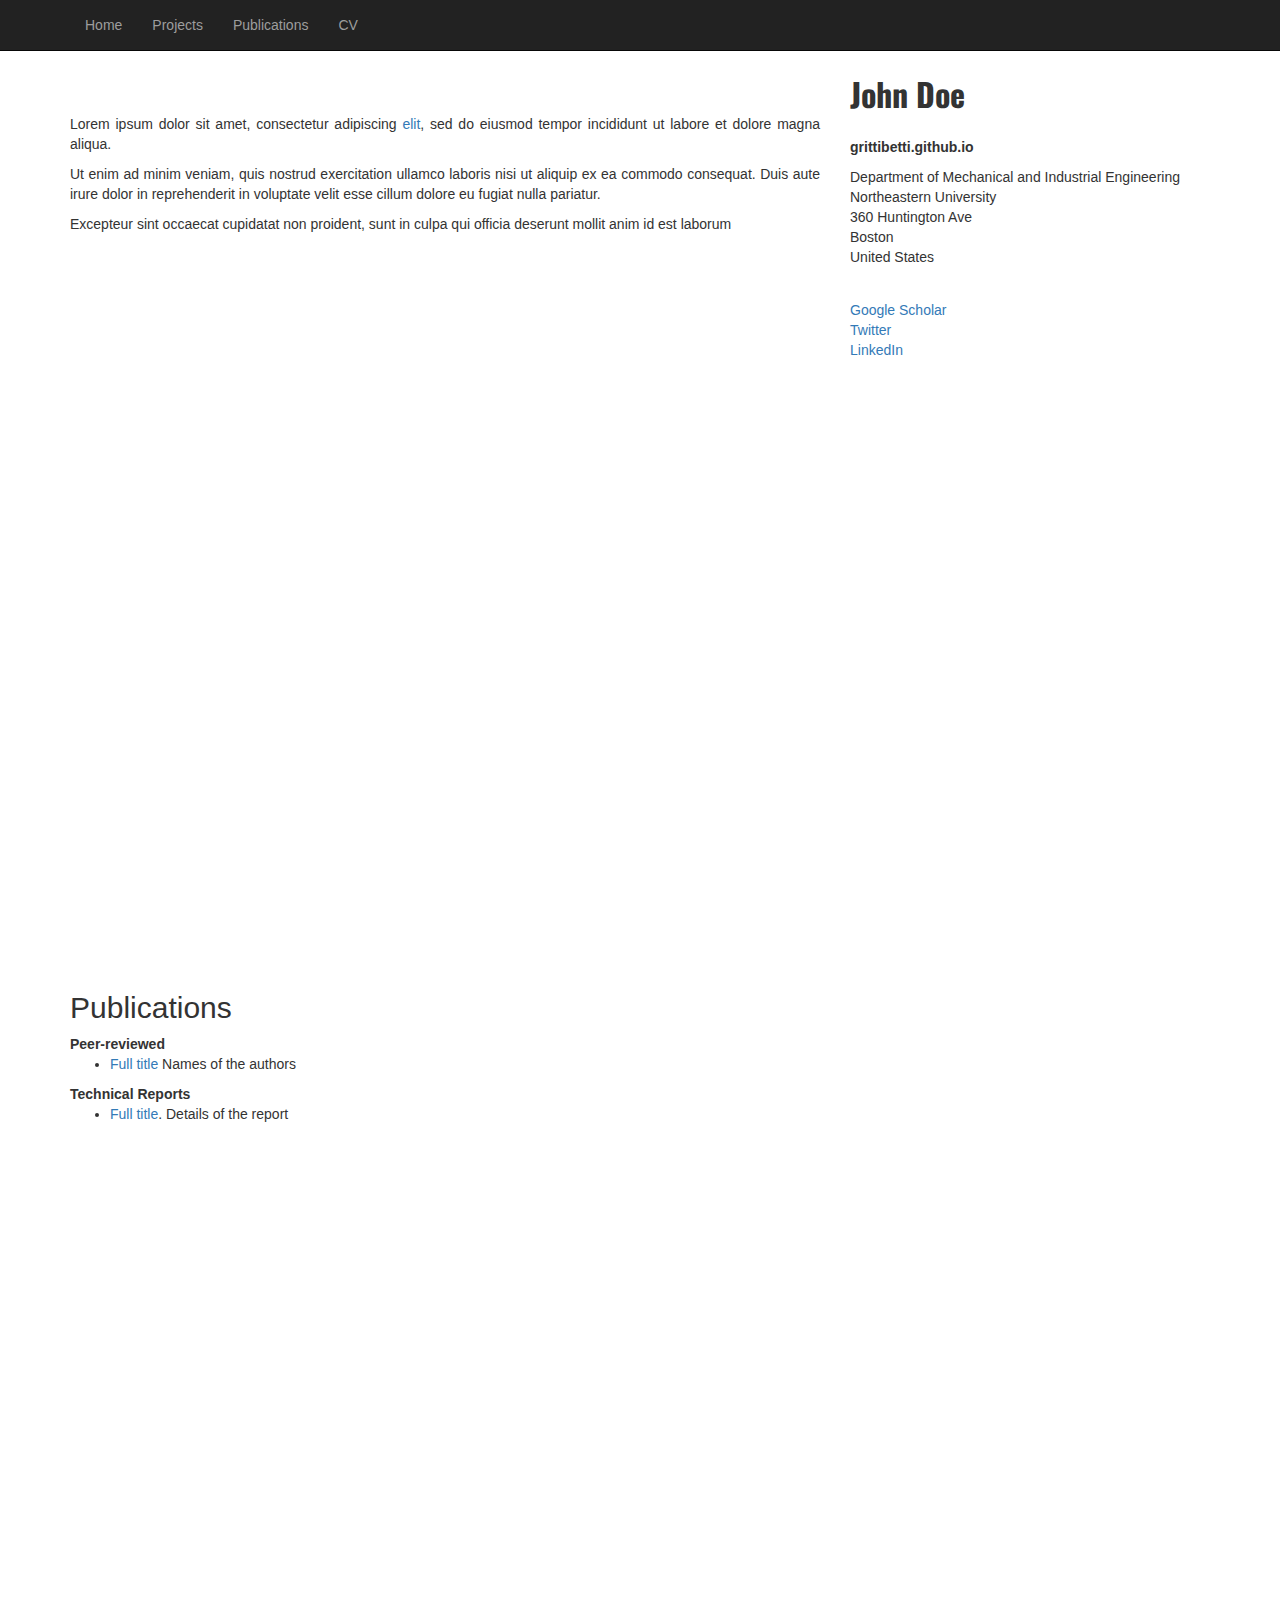
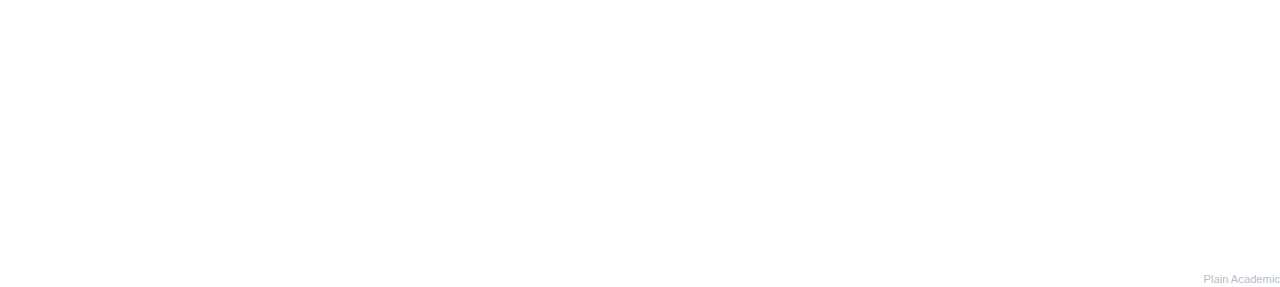
==== index.html @ b152b370 "Change sidebar bio" ====
<!DOCTYPE html>
<!--
    Plain-Academic by Vasilios Mavroudis
    Released under the Simplified BSD License/FreeBSD (2-clause) License.
    https://github.com/mavroudisv/plain-academic
-->

<html lang="en">
<head>
  <title>Yinsong Wang</title>
  <meta charset="utf-8">
  <meta name="viewport" content="width=device-width, initial-scale=1">
  <link rel="stylesheet" href="https://maxcdn.bootstrapcdn.com/bootstrap/3.3.6/css/bootstrap.min.css">
  <script src="https://ajax.googleapis.com/ajax/libs/jquery/1.12.0/jquery.min.js"></script>
  <script src="https://maxcdn.bootstrapcdn.com/bootstrap/3.3.6/js/bootstrap.min.js"></script>
  <link href='https://fonts.googleapis.com/css?family=Oswald:700' rel='stylesheet' type='text/css'>
</head>
<body>


<!-- Navigation -->
	<nav class="navbar navbar-inverse navbar-static-top" role="navigation">
	  <div class="container">
		<div class="navbar-header">
		  <button type="button" class="navbar-toggle collapsed" data-toggle="collapse" data-target="#bs-example-navbar-collapse-1">
						<span class="sr-only">Toggle navigation</span>
						<span class="icon-bar"></span>
						<span class="icon-bar"></span>
						<span class="icon-bar"></span>
					</button>
		</div>

		<!-- Collect the nav links, forms, and other content for toggling -->
		<div class="collapse navbar-collapse" id="bs-example-navbar-collapse-1">
		  <ul class="nav navbar-nav">
				  <li><a href="index.html">Home</a></li>
				  <li><a href="#">Projects</a></li>
				  <li><a href="#publications">Publications</a></li> 
				  <li><a href="#">CV</a></li> 
		  </ul>
		</div>
	  </div>
	</nav>
  
  <!-- Page Content -->
    <div class="container">

        <div class="row">

            <!-- Entries Column -->
            <div class="col-md-8" style="height: 100vh;">
                
                <!-- Main Image -->
                <img class="img-responsive" src="photo.gif" alt=""><br>
                
                <div style="margin-top:3%; text-align:justify;">                
					<p>Lorem ipsum dolor sit amet, consectetur adipiscing <a href="#">elit</a>, sed do eiusmod tempor incididunt ut labore et dolore magna aliqua.</p>
					
					<p>Ut enim ad minim veniam, quis nostrud exercitation ullamco laboris nisi ut aliquip ex ea commodo consequat. Duis aute irure dolor in reprehenderit in voluptate velit esse cillum dolore eu fugiat nulla pariatur.</p>
					
					<p>Excepteur sint occaecat cupidatat non proident, sunt in culpa qui officia deserunt mollit anim id est laborum</p>
                </div>
            </div> 

            <!-- Contact Info on the Sidebar -->
            <div class="col-md-4">
                <div style="font-family: 'Oswald', sans-serif; font-size: 32px;"><b>John Doe</b></div><br>
                <p><b>grittibetti.github.io</b><br>
                <p>Department of Mechanical and Industrial Engineering<br>
                Northeastern University<br>
                360 Huntington Ave<br>
                Boston <br>
                United States<br>
                </p>
            </div>
            
            
            <!-- Links on the Sidebar -->
            <div class="col-md-4" style="margin-top:2%">
              <dd><a href="#">Google Scholar</a></dd> 
              <dd><a href="#">Twitter</a></dd>
              <dd><a href="#">LinkedIn</a></dd>
            </div>
            
            
            <!-- Publications -->
            <div class="col-md-8" style="height: 100vh;">    
                <h2 id="publications">Publications</h2>
                
                <strong>Peer-reviewed</strong><br/>
                <ul>
                <li class="paper" words="add, your, keywords, here"><a href="#">Full title</a> Names of the authors</li>
                </ul>
            
                <strong>Technical Reports</strong><br/>
                <ul>
                <li class="paper" words="add, your, keywords, here"><a href="#">Full title</a>. Details of the report</li>
                </ul>
            </div>

            
        </div>


    </div>
    <!-- /.container -->
    
    <!-- Other people may like it too! -->
    <a style="color:#b5bec9;font-size:0.8em; float:right;" href="https://github.com/mavroudisv/plain-academic">Plain Academic</a> 
    
</body>

</html>
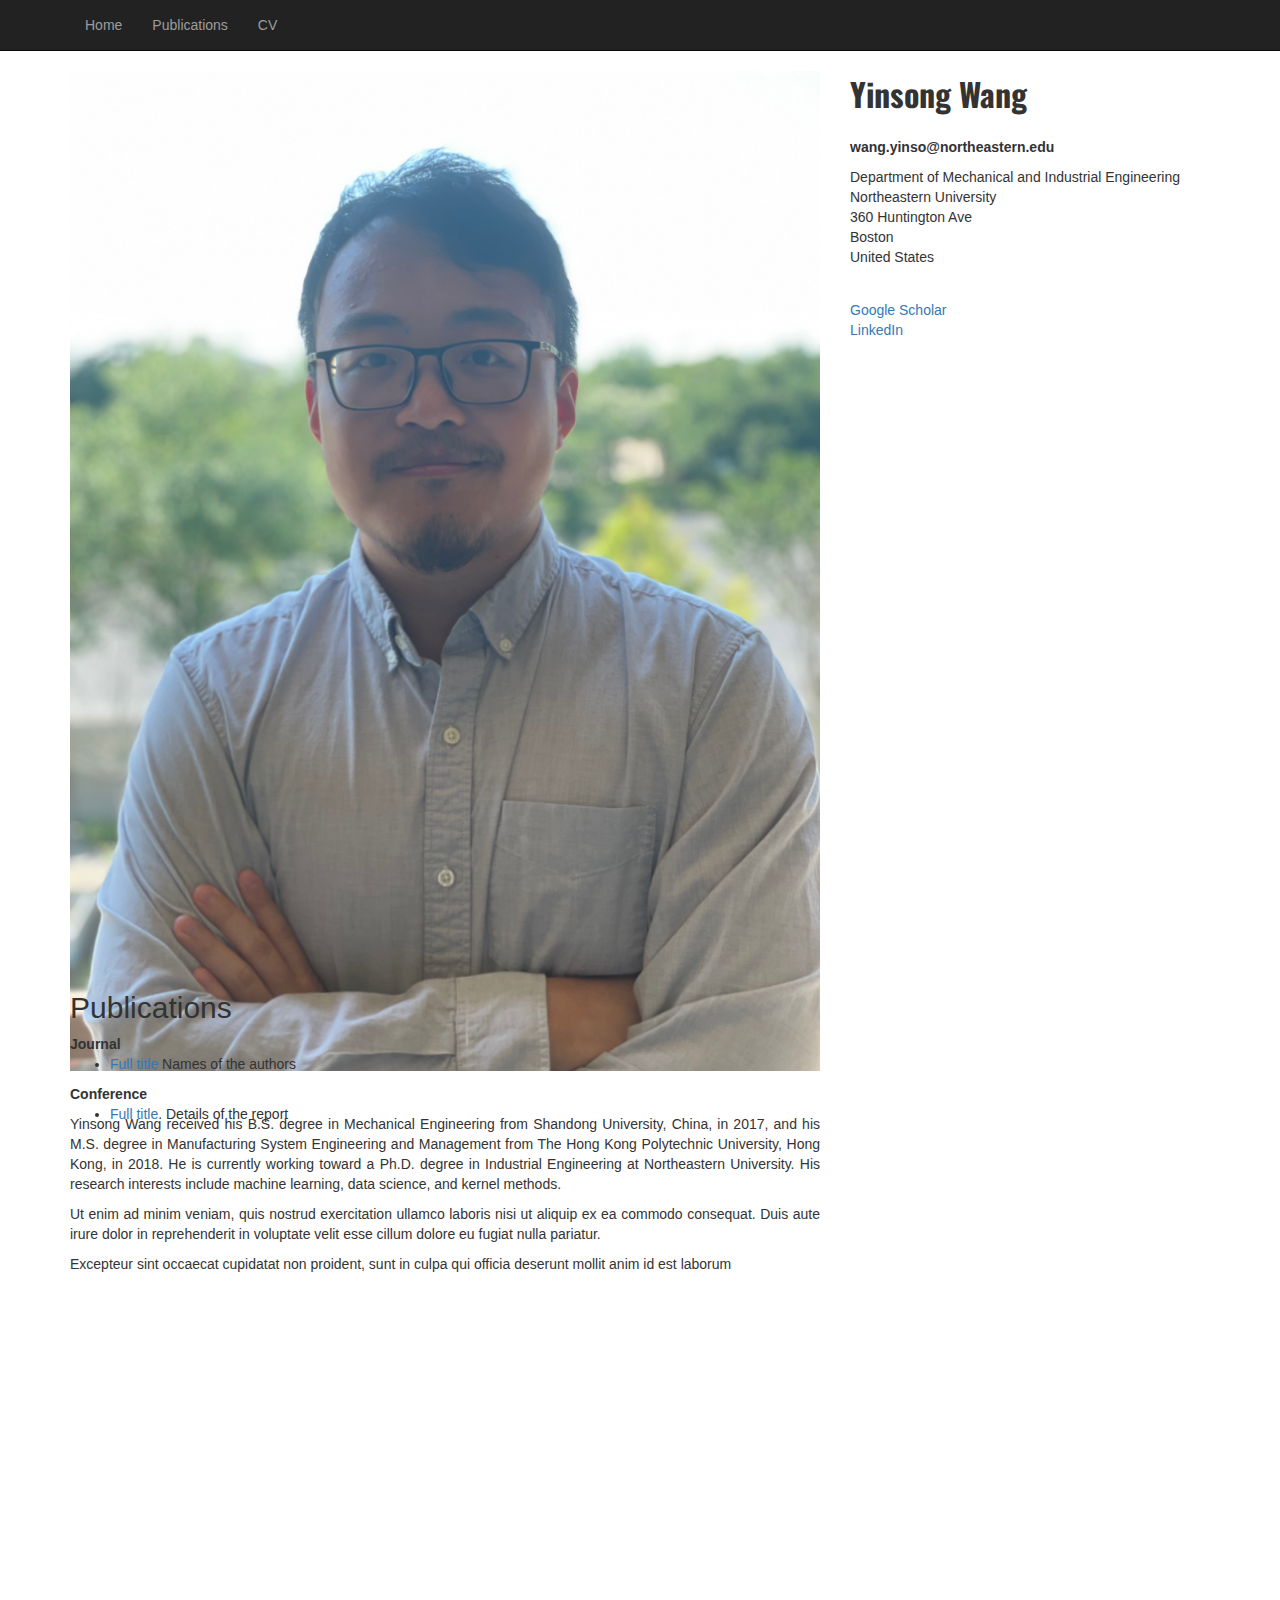
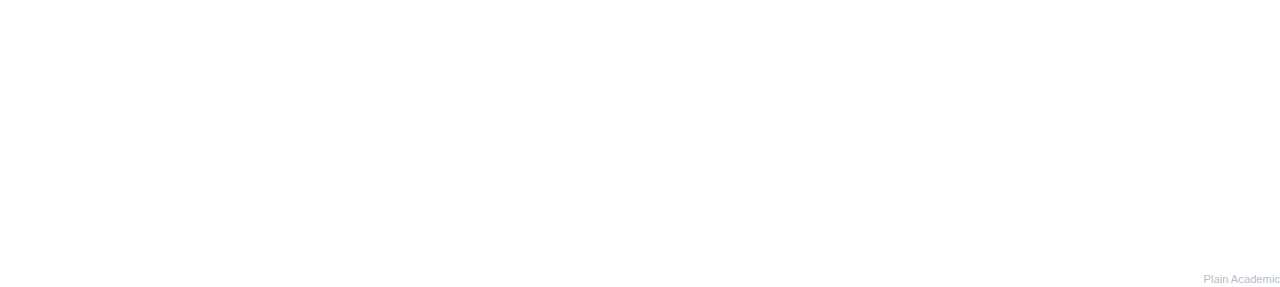
==== commit 1bd6b276: "Update cv and bio and photo" ====
--- a/index.html
+++ b/index.html
@@ -34,9 +34,8 @@
 		<div class="collapse navbar-collapse" id="bs-example-navbar-collapse-1">
 		  <ul class="nav navbar-nav">
 				  <li><a href="index.html">Home</a></li>
-				  <li><a href="#">Projects</a></li>
 				  <li><a href="#publications">Publications</a></li> 
-				  <li><a href="#">CV</a></li> 
+				  <li><a href="cv.pdf">CV</a></li> 
 		  </ul>
 		</div>
 	  </div>
@@ -51,10 +50,11 @@
             <div class="col-md-8" style="height: 100vh;">
                 
                 <!-- Main Image -->
-                <img class="img-responsive" src="photo.gif" alt=""><br>
+                <img class="img-responsive" src="Yinsong.jpg" alt=""><br>
                 
                 <div style="margin-top:3%; text-align:justify;">                
-					<p>Lorem ipsum dolor sit amet, consectetur adipiscing <a href="#">elit</a>, sed do eiusmod tempor incididunt ut labore et dolore magna aliqua.</p>
+					<p>Yinsong Wang received his B.S. degree in Mechanical Engineering from Shandong University, China, in 2017, and his M.S. degree in Manufacturing System Engineering and Management from The Hong Kong Polytechnic University, Hong Kong, in 2018. 
+            He is currently working toward a Ph.D. degree in Industrial Engineering at Northeastern University. His research interests include machine learning, data science, and kernel methods.</p>
 					
 					<p>Ut enim ad minim veniam, quis nostrud exercitation ullamco laboris nisi ut aliquip ex ea commodo consequat. Duis aute irure dolor in reprehenderit in voluptate velit esse cillum dolore eu fugiat nulla pariatur.</p>
 					
@@ -64,8 +64,8 @@
 
             <!-- Contact Info on the Sidebar -->
             <div class="col-md-4">
-                <div style="font-family: 'Oswald', sans-serif; font-size: 32px;"><b>John Doe</b></div><br>
-                <p><b>grittibetti.github.io</b><br>
+                <div style="font-family: 'Oswald', sans-serif; font-size: 32px;"><b>Yinsong Wang</b></div><br>
+                <p><b>wang.yinso@northeastern.edu</b><br>
                 <p>Department of Mechanical and Industrial Engineering<br>
                 Northeastern University<br>
                 360 Huntington Ave<br>
@@ -77,9 +77,8 @@
             
             <!-- Links on the Sidebar -->
             <div class="col-md-4" style="margin-top:2%">
-              <dd><a href="#">Google Scholar</a></dd> 
-              <dd><a href="#">Twitter</a></dd>
-              <dd><a href="#">LinkedIn</a></dd>
+              <dd><a href="https://scholar.google.com/citations?user=j87QtCAAAAAJ&hl=en">Google Scholar</a></dd> 
+              <dd><a href="https://www.linkedin.com/in/yinsong-wang-126838b9?challengeId=AQFhGlMibCMSUwAAAYmYwOeciYEh30wthq7RW2WFlBcPnTkUyChfyclcVHqLfw42Bnbmr3MOeLHCviAKdRGgfUoKKcU5l3u_KQ&submissionId=5251725f-15cf-7517-809e-bab94ed22331&challengeSource=AgE1CQhQqJ7bPQAAAYmYwRBGeojLLRoFOs440HiaRTTDukZ-rfssZ4AnPR3dqbI&challegeType=AgHVhe8D-IvM-wAAAYmYwRBK5OJkjhysSpPONL16UIuPNwqmWxN0PSE&memberId=AgGLeQ7Fa7zxrwAAAYmYwRBNukQ4rUZOO3V-rkRxVft_FPE&recognizeDevice=AgFmxNjWJJZHswAAAYmYwRBRpfc9Wri9FCFMC05EGrhT1MXnEdZz">LinkedIn</a></dd>
             </div>
             
             
@@ -87,12 +86,12 @@
             <div class="col-md-8" style="height: 100vh;">    
                 <h2 id="publications">Publications</h2>
                 
-                <strong>Peer-reviewed</strong><br/>
+                <strong>Journal</strong><br/>
                 <ul>
                 <li class="paper" words="add, your, keywords, here"><a href="#">Full title</a> Names of the authors</li>
                 </ul>
             
-                <strong>Technical Reports</strong><br/>
+                <strong>Conference</strong><br/>
                 <ul>
                 <li class="paper" words="add, your, keywords, here"><a href="#">Full title</a>. Details of the report</li>
                 </ul>
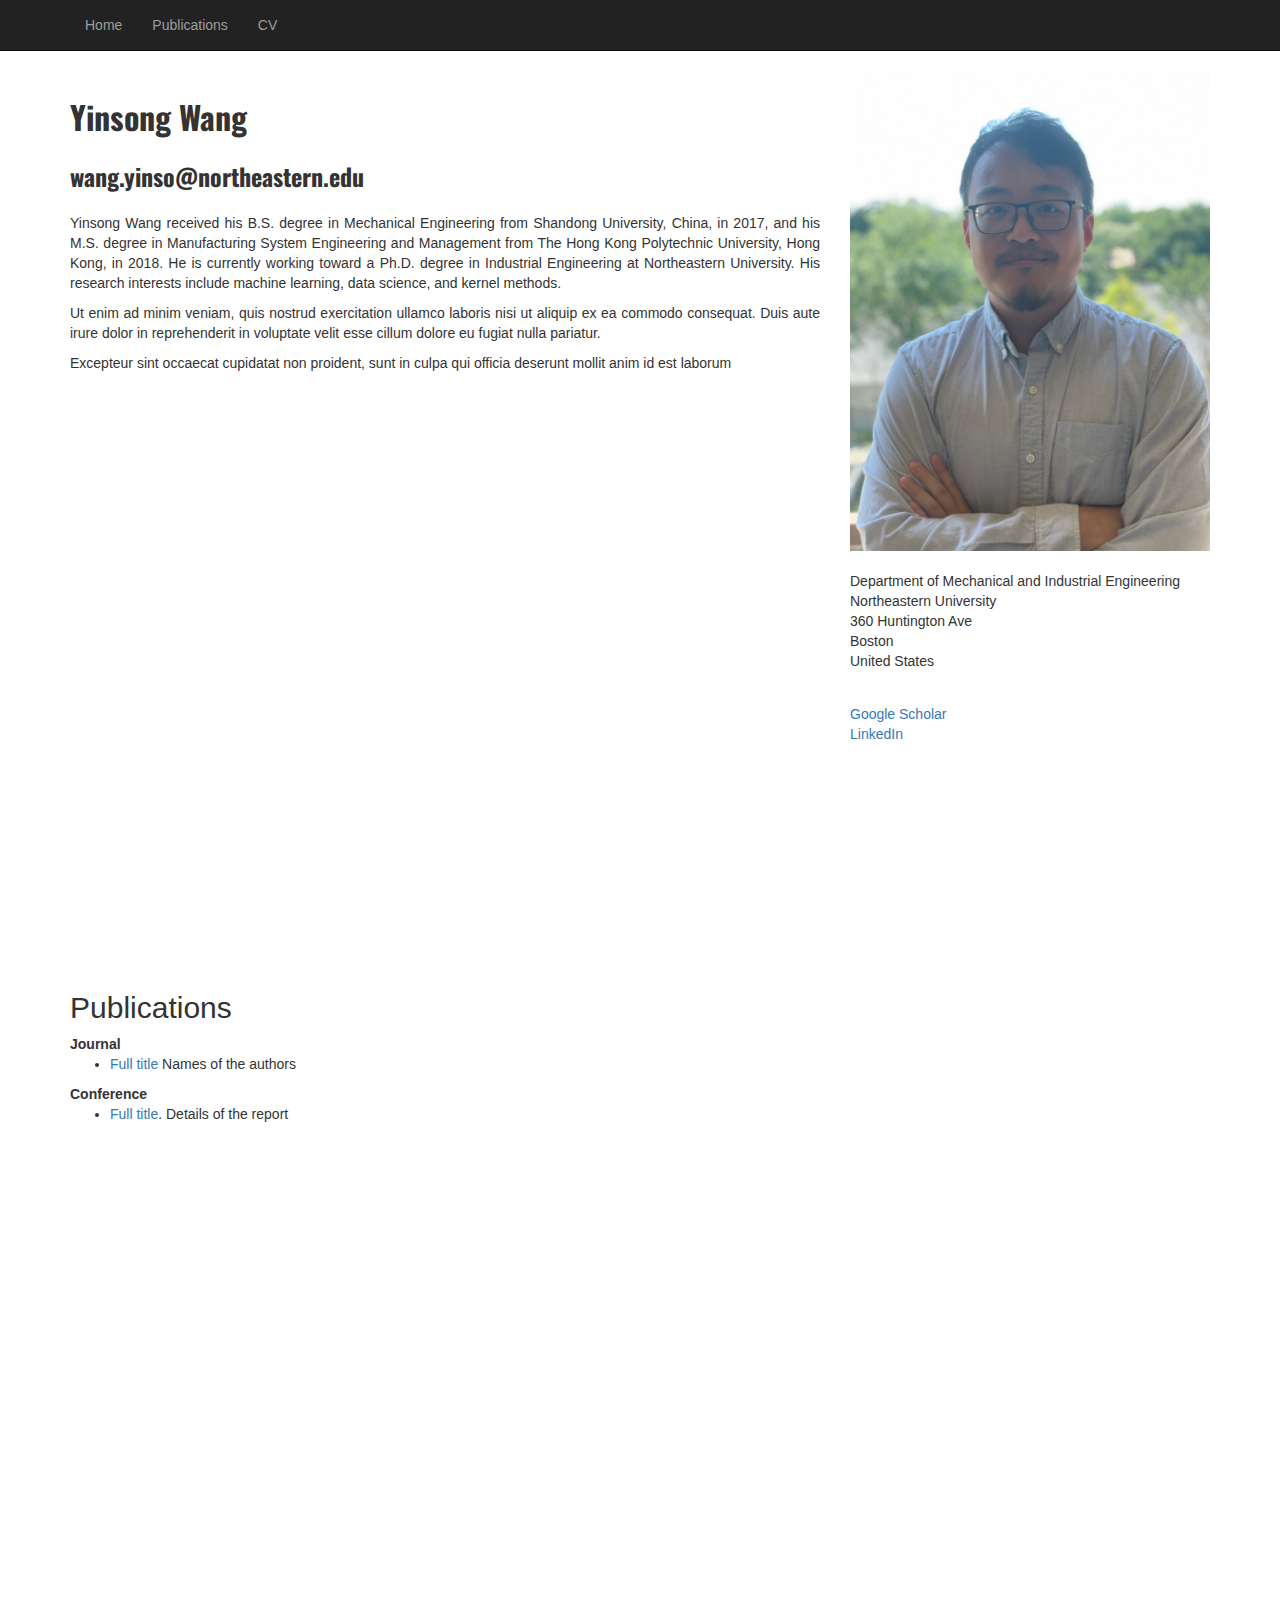
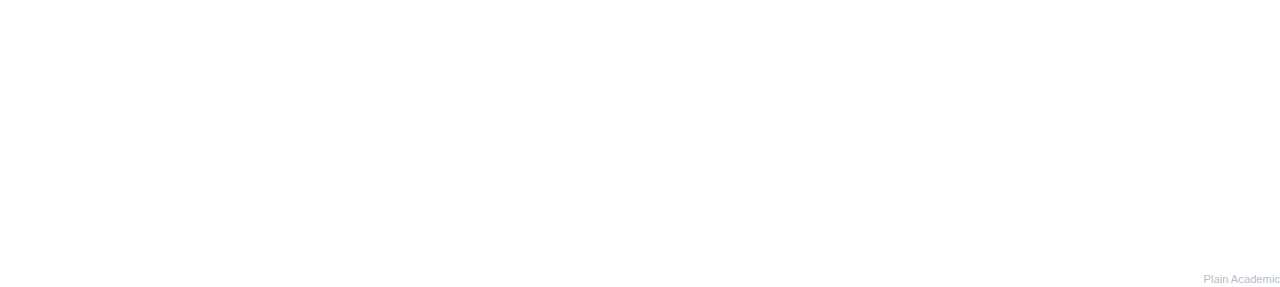
==== commit 65cba0f5: "Changed home page layout" ====
--- a/index.html
+++ b/index.html
@@ -49,10 +49,11 @@
             <!-- Entries Column -->
             <div class="col-md-8" style="height: 100vh;">
                 
-                <!-- Main Image -->
-                <img class="img-responsive" src="Yinsong.jpg" alt=""><br>
                 
-                <div style="margin-top:3%; text-align:justify;">                
+                
+                <div style="margin-top:3%; text-align:justify;">
+                  <div style="font-family: 'Oswald', sans-serif; font-size: 32px;"><b>Yinsong Wang</b></div><br> 
+                  <div style="font-family: 'Oswald', sans-serif; font-size: 24px;"><b>wang.yinso@northeastern.edu</b></div><br>            
 					<p>Yinsong Wang received his B.S. degree in Mechanical Engineering from Shandong University, China, in 2017, and his M.S. degree in Manufacturing System Engineering and Management from The Hong Kong Polytechnic University, Hong Kong, in 2018. 
             He is currently working toward a Ph.D. degree in Industrial Engineering at Northeastern University. His research interests include machine learning, data science, and kernel methods.</p>
 					
@@ -64,8 +65,8 @@
 
             <!-- Contact Info on the Sidebar -->
             <div class="col-md-4">
-                <div style="font-family: 'Oswald', sans-serif; font-size: 32px;"><b>Yinsong Wang</b></div><br>
-                <p><b>wang.yinso@northeastern.edu</b><br>
+              <!-- Main Image -->
+              <img class="img-responsive" src="Yinsong.jpg" alt=""><br>
                 <p>Department of Mechanical and Industrial Engineering<br>
                 Northeastern University<br>
                 360 Huntington Ave<br>
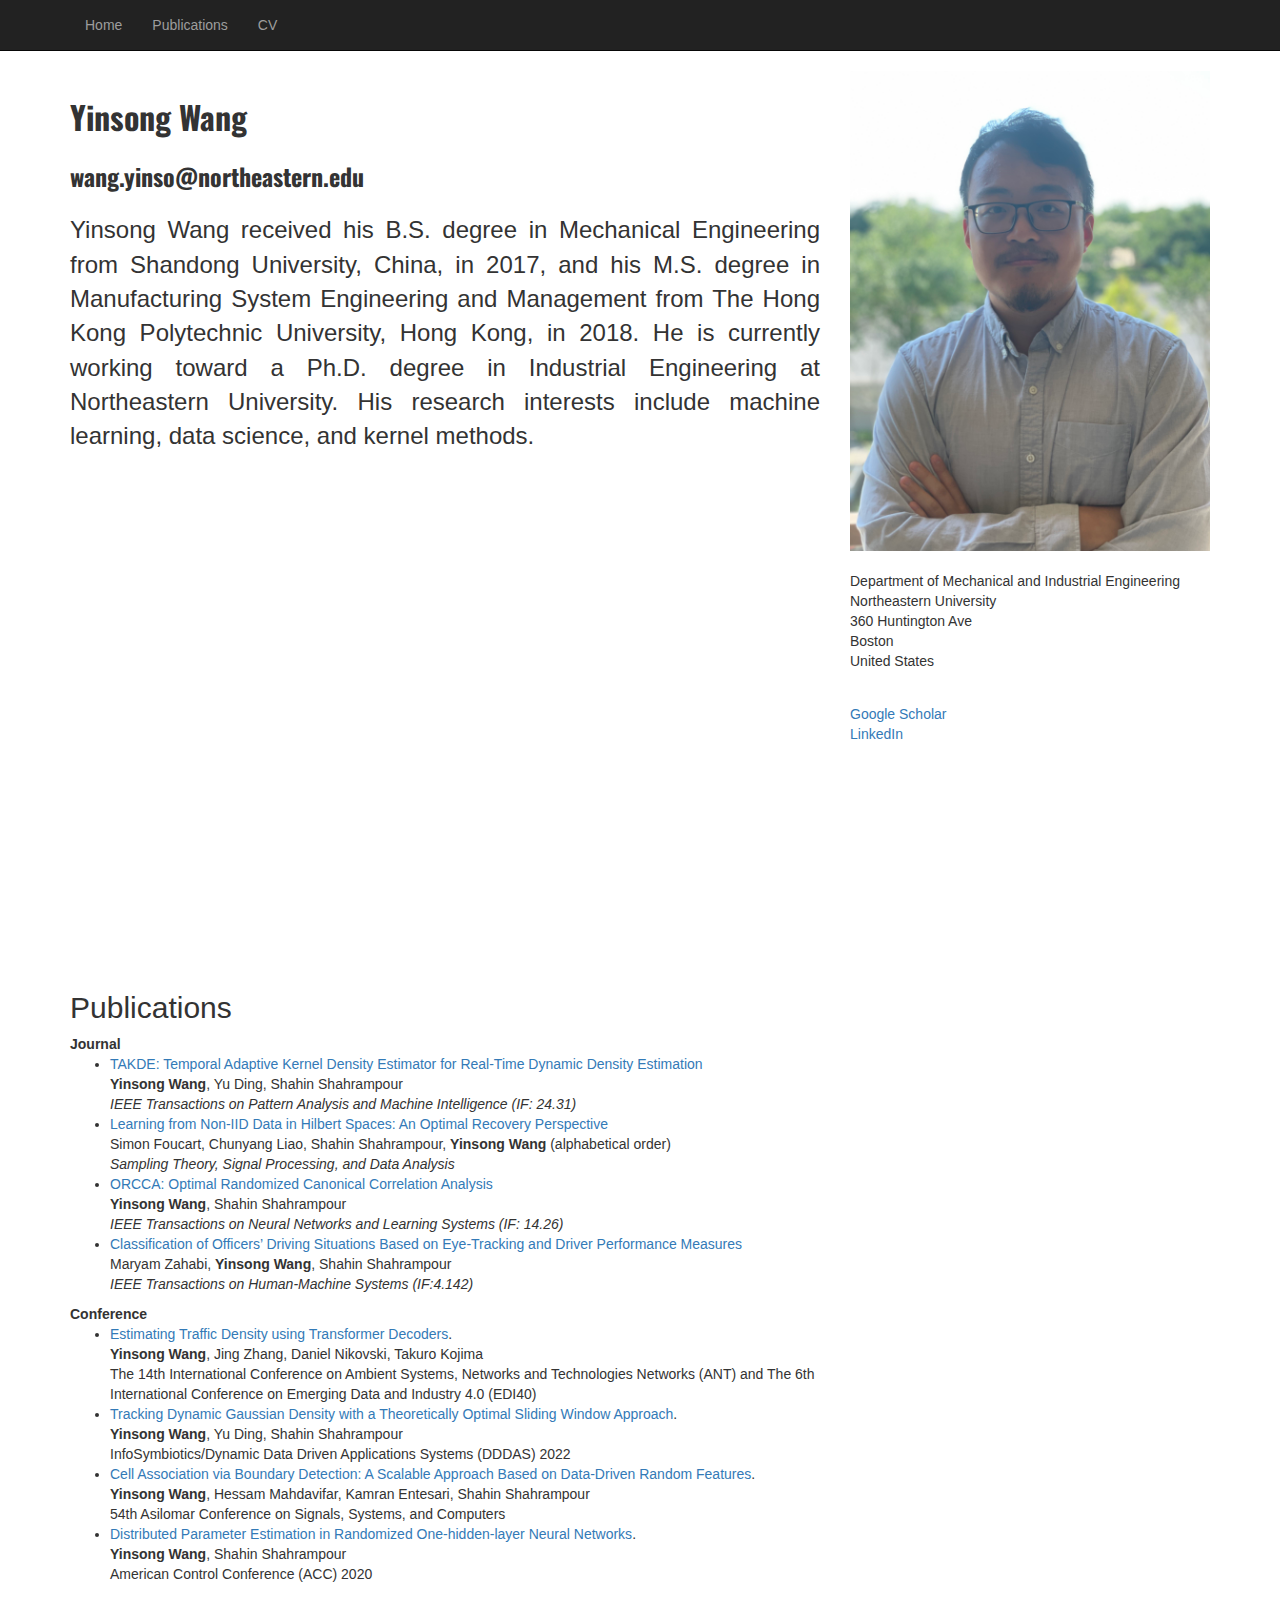
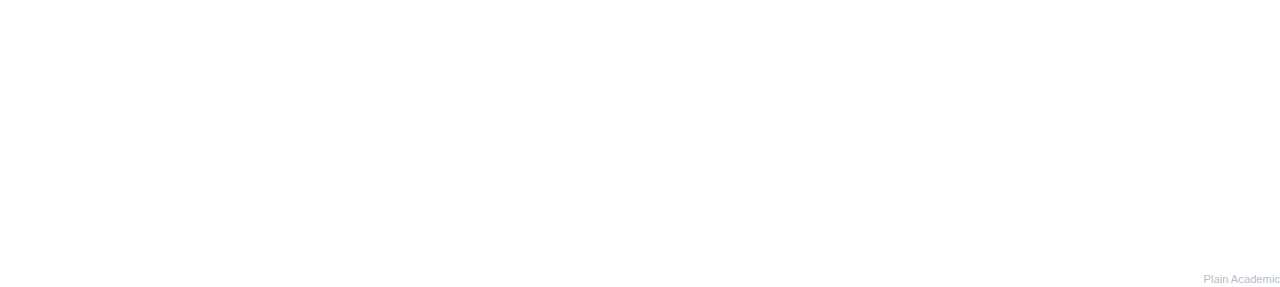
==== commit defd75fa: "Updated cv and publication" ====
--- a/index.html
+++ b/index.html
@@ -54,12 +54,9 @@
                 <div style="margin-top:3%; text-align:justify;">
                   <div style="font-family: 'Oswald', sans-serif; font-size: 32px;"><b>Yinsong Wang</b></div><br> 
                   <div style="font-family: 'Oswald', sans-serif; font-size: 24px;"><b>wang.yinso@northeastern.edu</b></div><br>            
-					<p>Yinsong Wang received his B.S. degree in Mechanical Engineering from Shandong University, China, in 2017, and his M.S. degree in Manufacturing System Engineering and Management from The Hong Kong Polytechnic University, Hong Kong, in 2018. 
+					<p style="font-size: 24px;">Yinsong Wang received his B.S. degree in Mechanical Engineering from Shandong University, China, in 2017, and his M.S. degree in Manufacturing System Engineering and Management from The Hong Kong Polytechnic University, Hong Kong, in 2018. 
             He is currently working toward a Ph.D. degree in Industrial Engineering at Northeastern University. His research interests include machine learning, data science, and kernel methods.</p>
 					
-					<p>Ut enim ad minim veniam, quis nostrud exercitation ullamco laboris nisi ut aliquip ex ea commodo consequat. Duis aute irure dolor in reprehenderit in voluptate velit esse cillum dolore eu fugiat nulla pariatur.</p>
-					
-					<p>Excepteur sint occaecat cupidatat non proident, sunt in culpa qui officia deserunt mollit anim id est laborum</p>
                 </div>
             </div> 
 
@@ -89,12 +86,42 @@
                 
                 <strong>Journal</strong><br/>
                 <ul>
-                <li class="paper" words="add, your, keywords, here"><a href="#">Full title</a> Names of the authors</li>
+                  <li class="paper"><a href="https://ieeexplore.ieee.org/abstract/document/10190133">TAKDE: Temporal Adaptive Kernel Density Estimator for Real-Time Dynamic Density Estimation</a> 
+                    <br> <strong>Yinsong Wang</strong>, Yu Ding, Shahin Shahrampour
+                    <br> <em>IEEE Transactions on Pattern Analysis and Machine Intelligence (IF: 24.31)</em>
+                  </li>
+                  <li class="paper"><a href="https://link.springer.com/article/10.1007/s43670-022-00022-w">Learning from Non-IID Data in Hilbert Spaces: An Optimal Recovery Perspective</a> 
+                    <br>Simon Foucart, Chunyang Liao, Shahin Shahrampour, <strong>Yinsong Wang</strong> (alphabetical order)
+                    <br> <em>Sampling Theory, Signal Processing, and Data Analysis</em>
+                  </li>
+                  <li class="paper"><a href="https://ieeexplore.ieee.org/abstract/document/9614652">ORCCA: Optimal Randomized Canonical Correlation Analysis</a> 
+                    <br> <strong>Yinsong Wang</strong>, Shahin Shahrampour
+                    <br> <em>IEEE Transactions on Neural Networks and Learning Systems (IF: 14.26)</em>
+                  </li>
+                <li class="paper"><a href="https://ieeexplore.ieee.org/abstract/document/9474957">Classification of Officers’ Driving Situations Based on Eye-Tracking and Driver Performance Measures</a> 
+                  <br>Maryam Zahabi, <strong>Yinsong Wang</strong>, Shahin Shahrampour
+                  <br> <em>IEEE Transactions on Human-Machine Systems (IF:4.142)</em>
+                </li>
                 </ul>
             
                 <strong>Conference</strong><br/>
                 <ul>
-                <li class="paper" words="add, your, keywords, here"><a href="#">Full title</a>. Details of the report</li>
+                <li class="paper"><a href="https://www.sciencedirect.com/science/article/pii/S1877050923006786">Estimating Traffic Density using Transformer Decoders</a>. 
+                  <br> <strong>Yinsong Wang</strong>, Jing Zhang, Daniel Nikovski, Takuro Kojima
+                  <br> The 14th International Conference on Ambient Systems, Networks and Technologies Networks (ANT) and The 6th International Conference on Emerging Data and Industry 4.0 (EDI40)
+                </li>
+                <li class="paper"><a href="#">Tracking Dynamic Gaussian Density with a Theoretically Optimal Sliding Window Approach</a>. 
+                  <br> <strong>Yinsong Wang</strong>, Yu Ding, Shahin Shahrampour
+                  <br> InfoSymbiotics/Dynamic Data Driven Applications Systems (DDDAS) 2022
+                </li>
+                <li class="paper"><a href="https://ieeexplore.ieee.org/abstract/document/9443511">Cell Association via Boundary Detection: A Scalable Approach Based on Data-Driven Random Features</a>. 
+                  <br> <strong>Yinsong Wang</strong>, Hessam Mahdavifar, Kamran Entesari, Shahin Shahrampour
+                  <br> 54th Asilomar Conference on Signals, Systems, and Computers
+                </li>
+                <li class="paper"><a href="https://ieeexplore.ieee.org/abstract/document/9147254">Distributed Parameter Estimation in Randomized One-hidden-layer Neural Networks</a>. 
+                  <br> <strong>Yinsong Wang</strong>, Shahin Shahrampour
+                  <br> American Control Conference (ACC) 2020
+                </li>
                 </ul>
             </div>
 
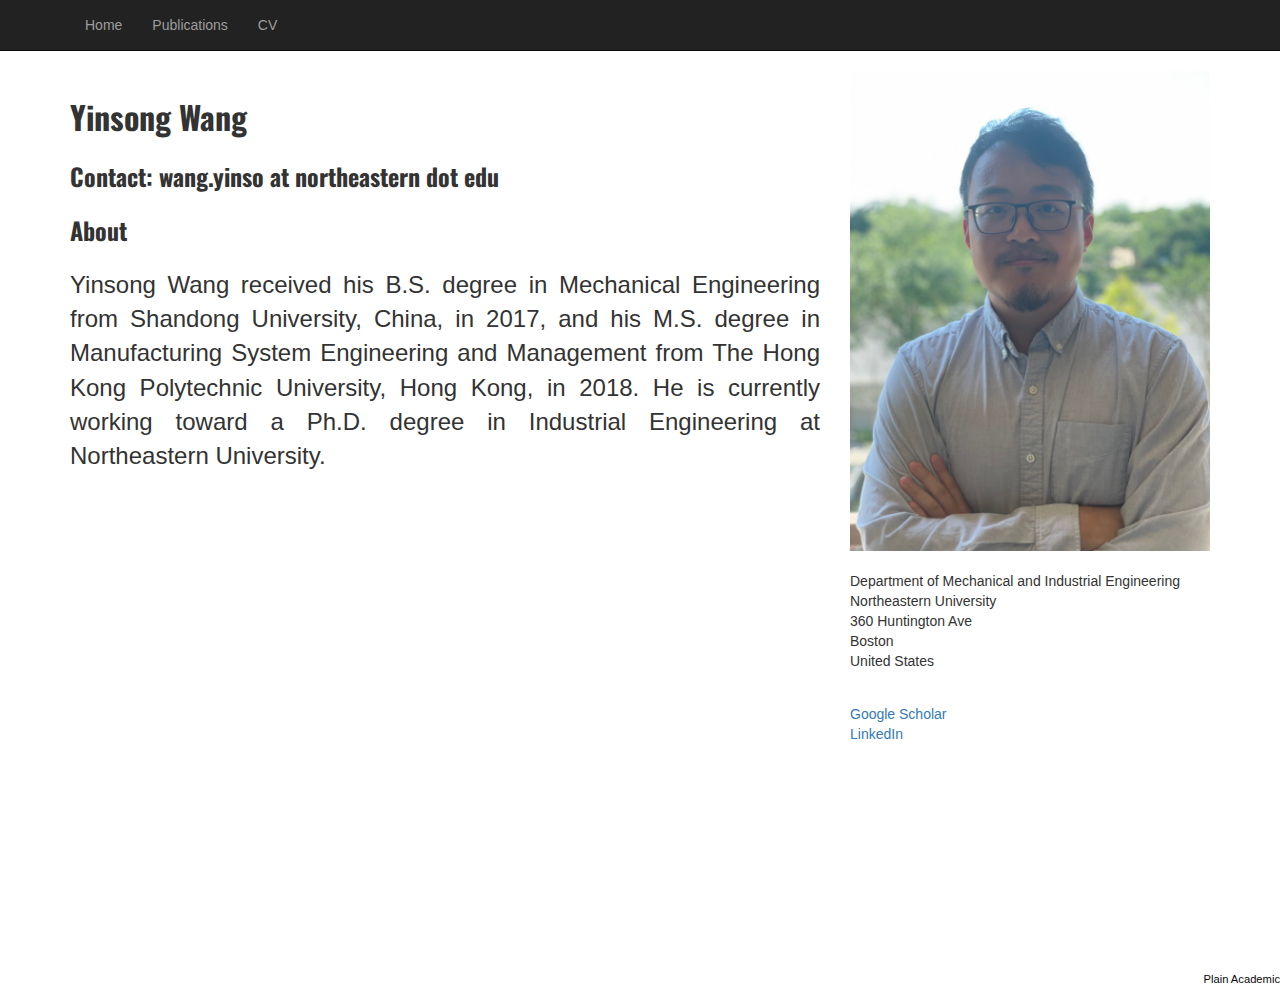
==== commit 70a14ccc: "Seperate publication" ====
--- a/index.html
+++ b/index.html
@@ -34,7 +34,7 @@
 		<div class="collapse navbar-collapse" id="bs-example-navbar-collapse-1">
 		  <ul class="nav navbar-nav">
 				  <li><a href="index.html">Home</a></li>
-				  <li><a href="#publications">Publications</a></li> 
+				  <li><a href="publication.html">Publications</a></li> 
 				  <li><a href="cv.pdf">CV</a></li> 
 		  </ul>
 		</div>
@@ -53,9 +53,10 @@
                 
                 <div style="margin-top:3%; text-align:justify;">
                   <div style="font-family: 'Oswald', sans-serif; font-size: 32px;"><b>Yinsong Wang</b></div><br> 
-                  <div style="font-family: 'Oswald', sans-serif; font-size: 24px;"><b>wang.yinso@northeastern.edu</b></div><br>            
-					<p style="font-size: 24px;">Yinsong Wang received his B.S. degree in Mechanical Engineering from Shandong University, China, in 2017, and his M.S. degree in Manufacturing System Engineering and Management from The Hong Kong Polytechnic University, Hong Kong, in 2018. 
-            He is currently working toward a Ph.D. degree in Industrial Engineering at Northeastern University. His research interests include machine learning, data science, and kernel methods.</p>
+                  <div style="font-family: 'Oswald', sans-serif; font-size: 24px;"><b>Contact: wang.yinso at northeastern dot edu</b></div><br>  
+                  <div style="font-family: 'Oswald', sans-serif; font-size: 24px;"><b>About</b></div><br>           
+					<p style="font-size: 24px;">Yinsong Wang received his B.S. degree in Mechanical Engineering from Shandong University, China, in 2017, and his M.S. degree in Manufacturing System Engineering and Management from The Hong Kong Polytechnic University, 
+            Hong Kong, in 2018. He is currently working toward a Ph.D. degree in Industrial Engineering at Northeastern University.</p>
 					
                 </div>
             </div> 
@@ -78,52 +79,6 @@
               <dd><a href="https://scholar.google.com/citations?user=j87QtCAAAAAJ&hl=en">Google Scholar</a></dd> 
               <dd><a href="https://www.linkedin.com/in/yinsong-wang-126838b9?challengeId=AQFhGlMibCMSUwAAAYmYwOeciYEh30wthq7RW2WFlBcPnTkUyChfyclcVHqLfw42Bnbmr3MOeLHCviAKdRGgfUoKKcU5l3u_KQ&submissionId=5251725f-15cf-7517-809e-bab94ed22331&challengeSource=AgE1CQhQqJ7bPQAAAYmYwRBGeojLLRoFOs440HiaRTTDukZ-rfssZ4AnPR3dqbI&challegeType=AgHVhe8D-IvM-wAAAYmYwRBK5OJkjhysSpPONL16UIuPNwqmWxN0PSE&memberId=AgGLeQ7Fa7zxrwAAAYmYwRBNukQ4rUZOO3V-rkRxVft_FPE&recognizeDevice=AgFmxNjWJJZHswAAAYmYwRBRpfc9Wri9FCFMC05EGrhT1MXnEdZz">LinkedIn</a></dd>
             </div>
-            
-            
-            <!-- Publications -->
-            <div class="col-md-8" style="height: 100vh;">    
-                <h2 id="publications">Publications</h2>
-                
-                <strong>Journal</strong><br/>
-                <ul>
-                  <li class="paper"><a href="https://ieeexplore.ieee.org/abstract/document/10190133">TAKDE: Temporal Adaptive Kernel Density Estimator for Real-Time Dynamic Density Estimation</a> 
-                    <br> <strong>Yinsong Wang</strong>, Yu Ding, Shahin Shahrampour
-                    <br> <em>IEEE Transactions on Pattern Analysis and Machine Intelligence (IF: 24.31)</em>
-                  </li>
-                  <li class="paper"><a href="https://link.springer.com/article/10.1007/s43670-022-00022-w">Learning from Non-IID Data in Hilbert Spaces: An Optimal Recovery Perspective</a> 
-                    <br>Simon Foucart, Chunyang Liao, Shahin Shahrampour, <strong>Yinsong Wang</strong> (alphabetical order)
-                    <br> <em>Sampling Theory, Signal Processing, and Data Analysis</em>
-                  </li>
-                  <li class="paper"><a href="https://ieeexplore.ieee.org/abstract/document/9614652">ORCCA: Optimal Randomized Canonical Correlation Analysis</a> 
-                    <br> <strong>Yinsong Wang</strong>, Shahin Shahrampour
-                    <br> <em>IEEE Transactions on Neural Networks and Learning Systems (IF: 14.26)</em>
-                  </li>
-                <li class="paper"><a href="https://ieeexplore.ieee.org/abstract/document/9474957">Classification of Officers’ Driving Situations Based on Eye-Tracking and Driver Performance Measures</a> 
-                  <br>Maryam Zahabi, <strong>Yinsong Wang</strong>, Shahin Shahrampour
-                  <br> <em>IEEE Transactions on Human-Machine Systems (IF:4.142)</em>
-                </li>
-                </ul>
-            
-                <strong>Conference</strong><br/>
-                <ul>
-                <li class="paper"><a href="https://www.sciencedirect.com/science/article/pii/S1877050923006786">Estimating Traffic Density using Transformer Decoders</a>. 
-                  <br> <strong>Yinsong Wang</strong>, Jing Zhang, Daniel Nikovski, Takuro Kojima
-                  <br> The 14th International Conference on Ambient Systems, Networks and Technologies Networks (ANT) and The 6th International Conference on Emerging Data and Industry 4.0 (EDI40)
-                </li>
-                <li class="paper"><a href="#">Tracking Dynamic Gaussian Density with a Theoretically Optimal Sliding Window Approach</a>. 
-                  <br> <strong>Yinsong Wang</strong>, Yu Ding, Shahin Shahrampour
-                  <br> InfoSymbiotics/Dynamic Data Driven Applications Systems (DDDAS) 2022
-                </li>
-                <li class="paper"><a href="https://ieeexplore.ieee.org/abstract/document/9443511">Cell Association via Boundary Detection: A Scalable Approach Based on Data-Driven Random Features</a>. 
-                  <br> <strong>Yinsong Wang</strong>, Hessam Mahdavifar, Kamran Entesari, Shahin Shahrampour
-                  <br> 54th Asilomar Conference on Signals, Systems, and Computers
-                </li>
-                <li class="paper"><a href="https://ieeexplore.ieee.org/abstract/document/9147254">Distributed Parameter Estimation in Randomized One-hidden-layer Neural Networks</a>. 
-                  <br> <strong>Yinsong Wang</strong>, Shahin Shahrampour
-                  <br> American Control Conference (ACC) 2020
-                </li>
-                </ul>
-            </div>
 
             
         </div>
@@ -133,7 +88,7 @@
     <!-- /.container -->
     
     <!-- Other people may like it too! -->
-    <a style="color:#b5bec9;font-size:0.8em; float:right;" href="https://github.com/mavroudisv/plain-academic">Plain Academic</a> 
+    <a style="color:#07090c;font-size:0.8em; float:right;" href="https://github.com/mavroudisv/plain-academic">Plain Academic</a> 
     
 </body>
 
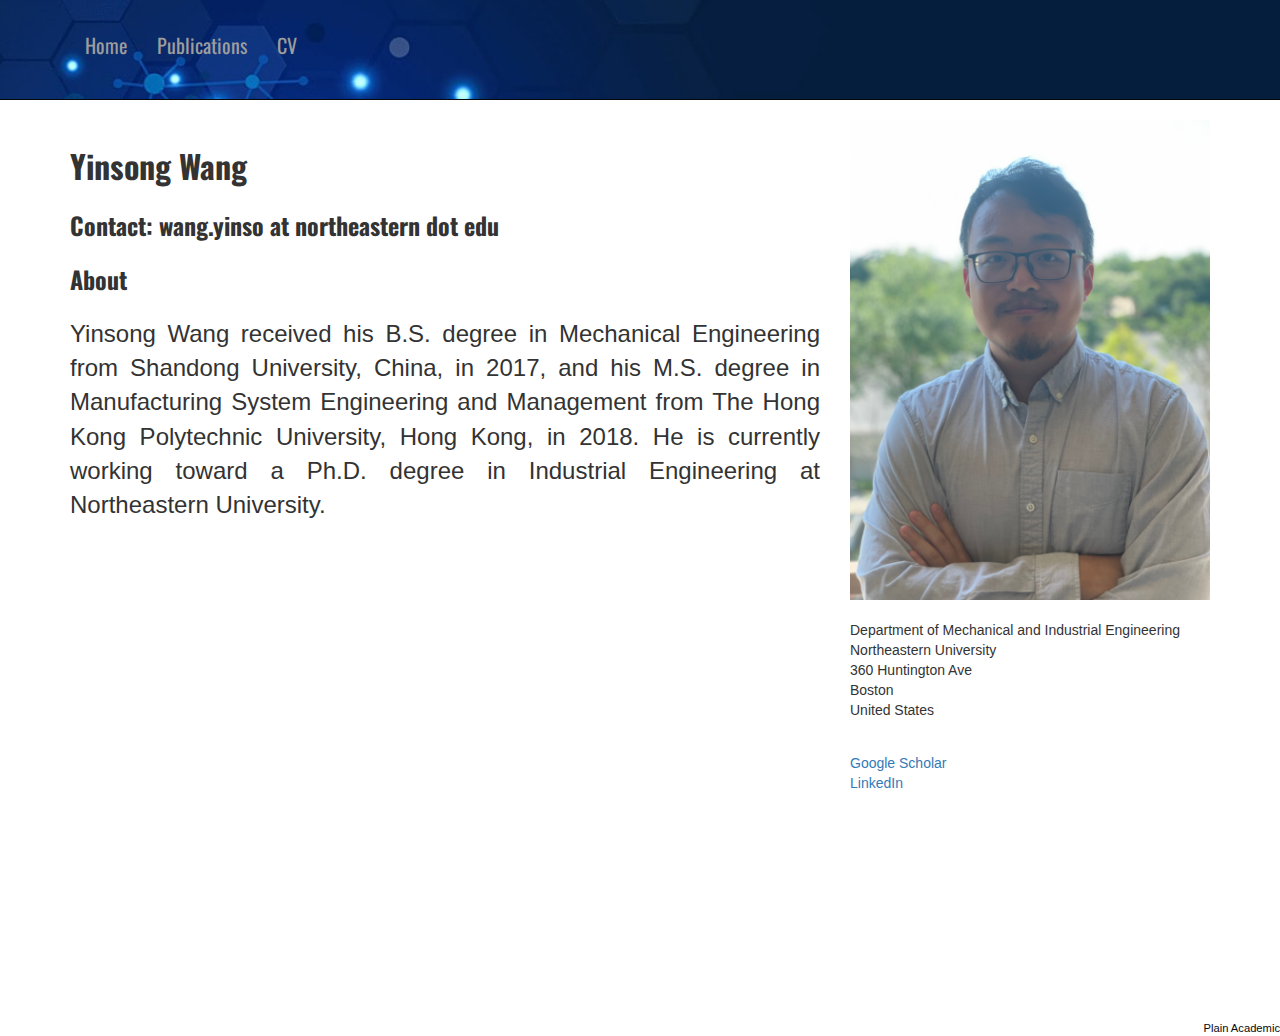
==== commit f9262c24: "change navigation bar" ====
--- a/index.html
+++ b/index.html
@@ -14,6 +14,41 @@
   <script src="https://ajax.googleapis.com/ajax/libs/jquery/1.12.0/jquery.min.js"></script>
   <script src="https://maxcdn.bootstrapcdn.com/bootstrap/3.3.6/js/bootstrap.min.js"></script>
   <link href='https://fonts.googleapis.com/css?family=Oswald:700' rel='stylesheet' type='text/css'>
+
+  <style>
+    /* Navigation bar styles */
+    .navbar {
+      width: 100%; /* Set the desired width, e.g., 100% to span the entire viewport width */
+      height: 100px; /* Set the desired height, e.g., 200px */
+      background-image: url('background.jpg'); /* Replace 'your-background-image.jpg' with the path to your background image */
+      background-size: contain;
+      background-repeat: no-repeat;
+      background-attachment: fixed;
+      padding: 20px 0; /* Add some padding to the top and bottom */
+    }
+    
+
+    .navbar-brand {
+      font-size: 36px; /* Increase the font size for the brand/logo */
+      font-family: 'Oswald', sans-serif; /* Use your preferred font-family */
+      color: #0a0707; /* Text color */
+    }
+  
+    .navbar-nav > li > a {
+      font-size: 20px; /* Increase the font size for the navigation links */
+      font-family: 'Oswald', sans-serif; /* Use your preferred font-family */
+      color: #070505; /* Text color */
+    }
+  
+    .navbar-toggle {
+      background-color: #0a0909; /* Color of the toggle button */
+    }
+  
+    .navbar-toggle .icon-bar {
+      background-color: #07090c; /* Color of the toggle button's bars */
+    }
+  </style>
+
 </head>
 <body>
 
